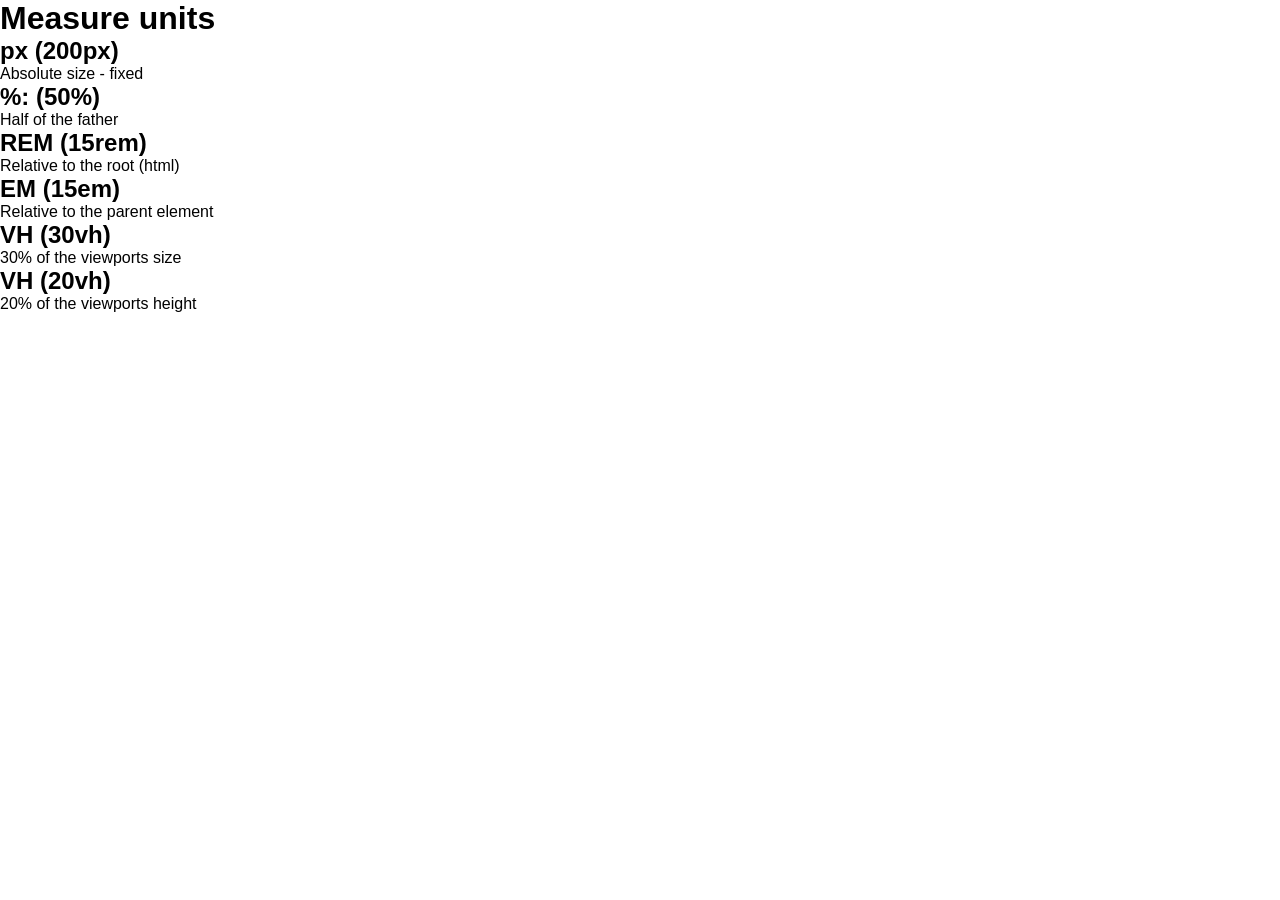
==== measureUnits/index.html @ 5217564b "Made a new folder and added the files needed. Made the structure of the site and now we start stylin" ====
<!doctype html>
<html lang="en">
  <head>
    <meta charset="UTF-8" />
    <meta name="viewport" content="width=device-width, initial-scale=1.0" />
    <title>Measure Units</title>
    <link rel="stylesheet" href="style.css" />
  </head>
  <body>
    <h1>Measure units</h1>
    <!-- comparison of measure units -->
    <div class="container">
      <div class="box box-px">
        <!-- PX: absolute - fixed -->
        <h2>px (200px)</h2>
        <p>Absolute size - fixed</p>
      </div>
      <!-- %: relative to the father -->
      <div class="box box-percent">
        <h2>%: (50%)</h2>
        <p>Half of the father</p>
      </div>

      <!-- REM: Relative to the root -->
      <div class="box box-rem">
        <h2>REM (15rem)</h2>
        <p>Relative to the root (html)</p>
      </div>

      <!-- EM: relative to the parent element-->
      <div class="box box-em">
        <h2>EM (15em)</h2>
        <p>Relative to the parent element</p>
      </div>

      <!-- VW: viewprt width -->
      <div class="box box-vh">
        <h2>VH (30vh)</h2>
        <p>30% of the viewports size</p>
      </div>

      <!-- VH: viewport height -->
      <div class="box box-vh">
        <h2>VH (20vh)</h2>
        <p>20% of the viewports height</p>
      </div>
    </div>
  </body>
</html>
---- measureUnits/style.css ----
*{
    font-family: sans-serif;
    margin: 0;
    padding: 0;
    box-sizing: border-box;
}
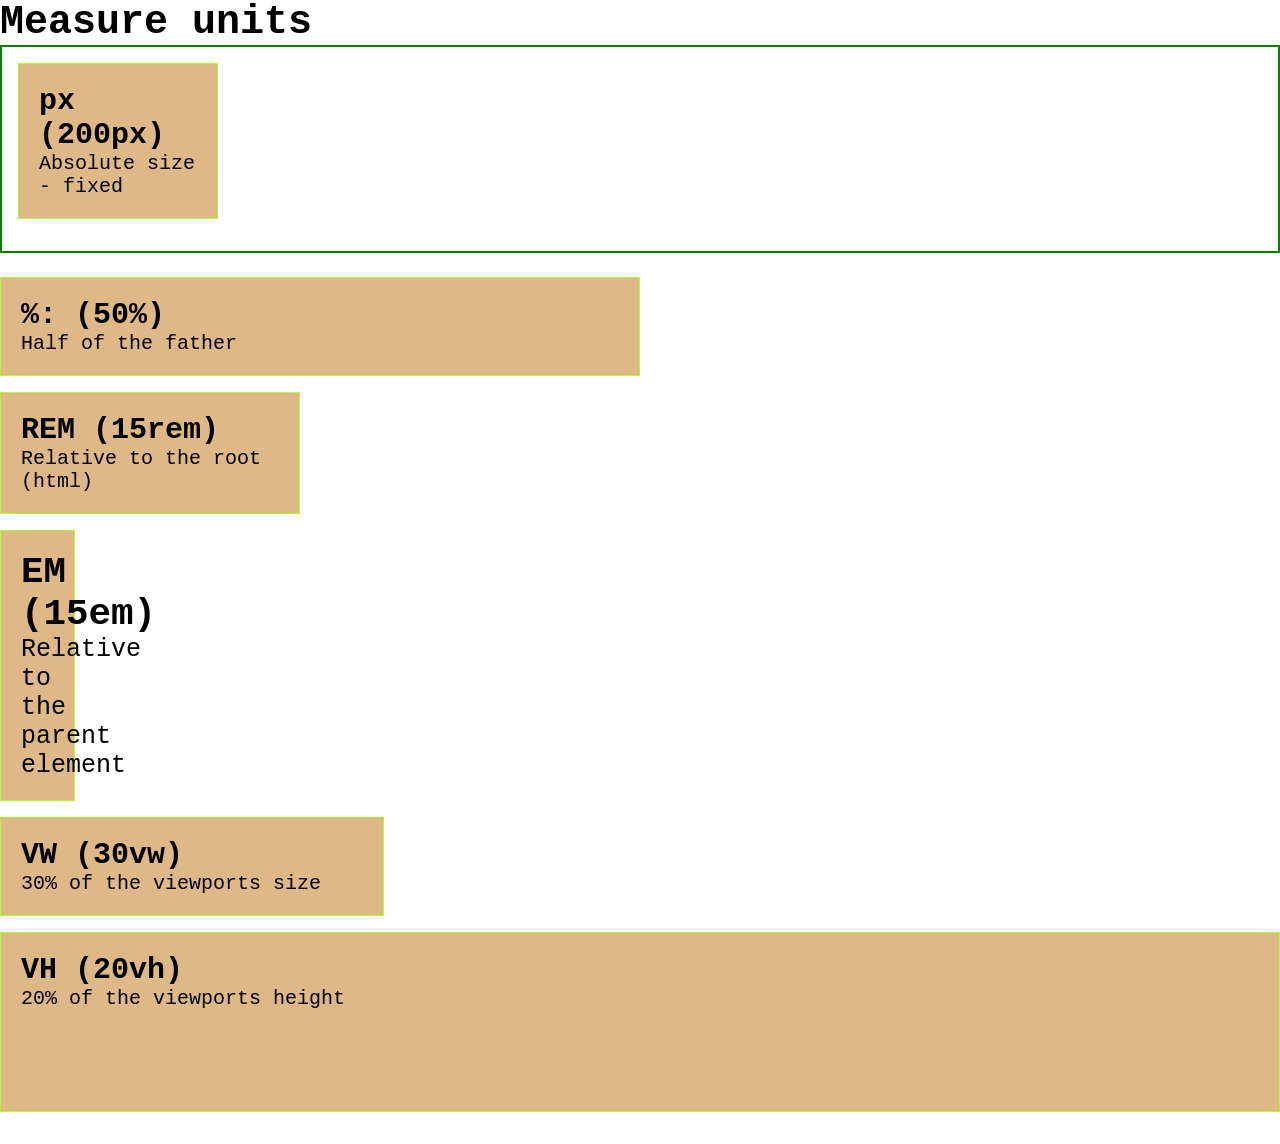
==== commit af7eda97: "stuff" ====
--- a/measureUnits/index.html
+++ b/measureUnits/index.html
@@ -15,35 +15,36 @@
         <h2>px (200px)</h2>
         <p>Absolute size - fixed</p>
       </div>
-      <!-- %: relative to the father -->
-      <div class="box box-percent">
-        <h2>%: (50%)</h2>
-        <p>Half of the father</p>
-      </div>
+    </div>
 
-      <!-- REM: Relative to the root -->
-      <div class="box box-rem">
-        <h2>REM (15rem)</h2>
-        <p>Relative to the root (html)</p>
-      </div>
+    <!-- %: relative to the father -->
+    <div class="box box-percent">
+      <h2>%: (50%)</h2>
+      <p>Half of the father</p>
+    </div>
 
-      <!-- EM: relative to the parent element-->
-      <div class="box box-em">
-        <h2>EM (15em)</h2>
-        <p>Relative to the parent element</p>
-      </div>
+    <!-- REM: Relative to the root -->
+    <div class="box box-rem">
+      <h2>REM (15rem)</h2>
+      <p>Relative to the root (html)</p>
+    </div>
 
-      <!-- VW: viewprt width -->
-      <div class="box box-vh">
-        <h2>VH (30vh)</h2>
-        <p>30% of the viewports size</p>
-      </div>
+    <!-- EM: relative to the parent element-->
+    <div class="box box-em">
+      <h2>EM (15em)</h2>
+      <p>Relative to the parent element</p>
+    </div>
 
-      <!-- VH: viewport height -->
-      <div class="box box-vh">
-        <h2>VH (20vh)</h2>
-        <p>20% of the viewports height</p>
-      </div>
+    <!-- VW: viewprt width -->
+    <div class="box box-vw">
+      <h2>VW (30vw)</h2>
+      <p>30% of the viewports size</p>
+    </div>
+
+    <!-- VH: viewport height -->
+    <div class="box box-vh">
+      <h2>VH (20vh)</h2>
+      <p>20% of the viewports height</p>
     </div>
   </body>
 </html>
--- a/measureUnits/style.css
+++ b/measureUnits/style.css
@@ -1,9 +1,88 @@
 *{
-    font-family: sans-serif;
     margin: 0;
     padding: 0;
     box-sizing: border-box;
 }
 
+html{
+    font-family: monospace;
+    font-size: 20px;
+}
+.container{
+    border: 2px solid green;
+    margin-bottom: 24px;
+    padding: 16px;
+}
 
 
+.box{
+    border: 1px solid greenyellow;
+    padding: 20px;
+    margin-bottom: 16px;
+    background: burlywood;
+}
+
+.box-px{
+    width: 200px;
+}
+
+
+/* Relative measurements */
+/* Measures that change related to some elements, the most common ones are the father or root element. The measure that we take is the font-size of the element. */
+
+/* Procentage */
+.box-percent{
+    width: 50%;
+}
+
+/* rem */
+/* Related to the size of the font of the root element. The default one is the html element
+Ex:
+html{
+    font-size: 16px;
+}
+
+1rem = 16px;
+2rem = 32px;
+1.5rem = 24px;
+*/
+
+.box-rem{
+    width: 15rem;
+}
+
+/* em */
+/* Measure unit relative to the font size of its parent element
+Ex:
+.box-main{
+    font-size: 20px;
+}
+
+1em = 20px
+2em = 40px
+1.2em = 24px
+1.5rem = 30px (html font-size = 20px)
+ */
+
+.box-em{
+    font-size: 25px;
+    width: 3em;
+}
+
+/* viewport width */
+/* Measure unit relative to the width of the viewport */
+/*
+Ex:
+viewport width = 1000px;
+10vw = 10% of the viewport = 100px; 
+ */
+.box-vw{
+    width: 30vw;
+}
+
+/* viewport height */
+/* Is the same as vw but with the height of the viewport */
+
+.box-vh{
+    height: 20vh;
+}
